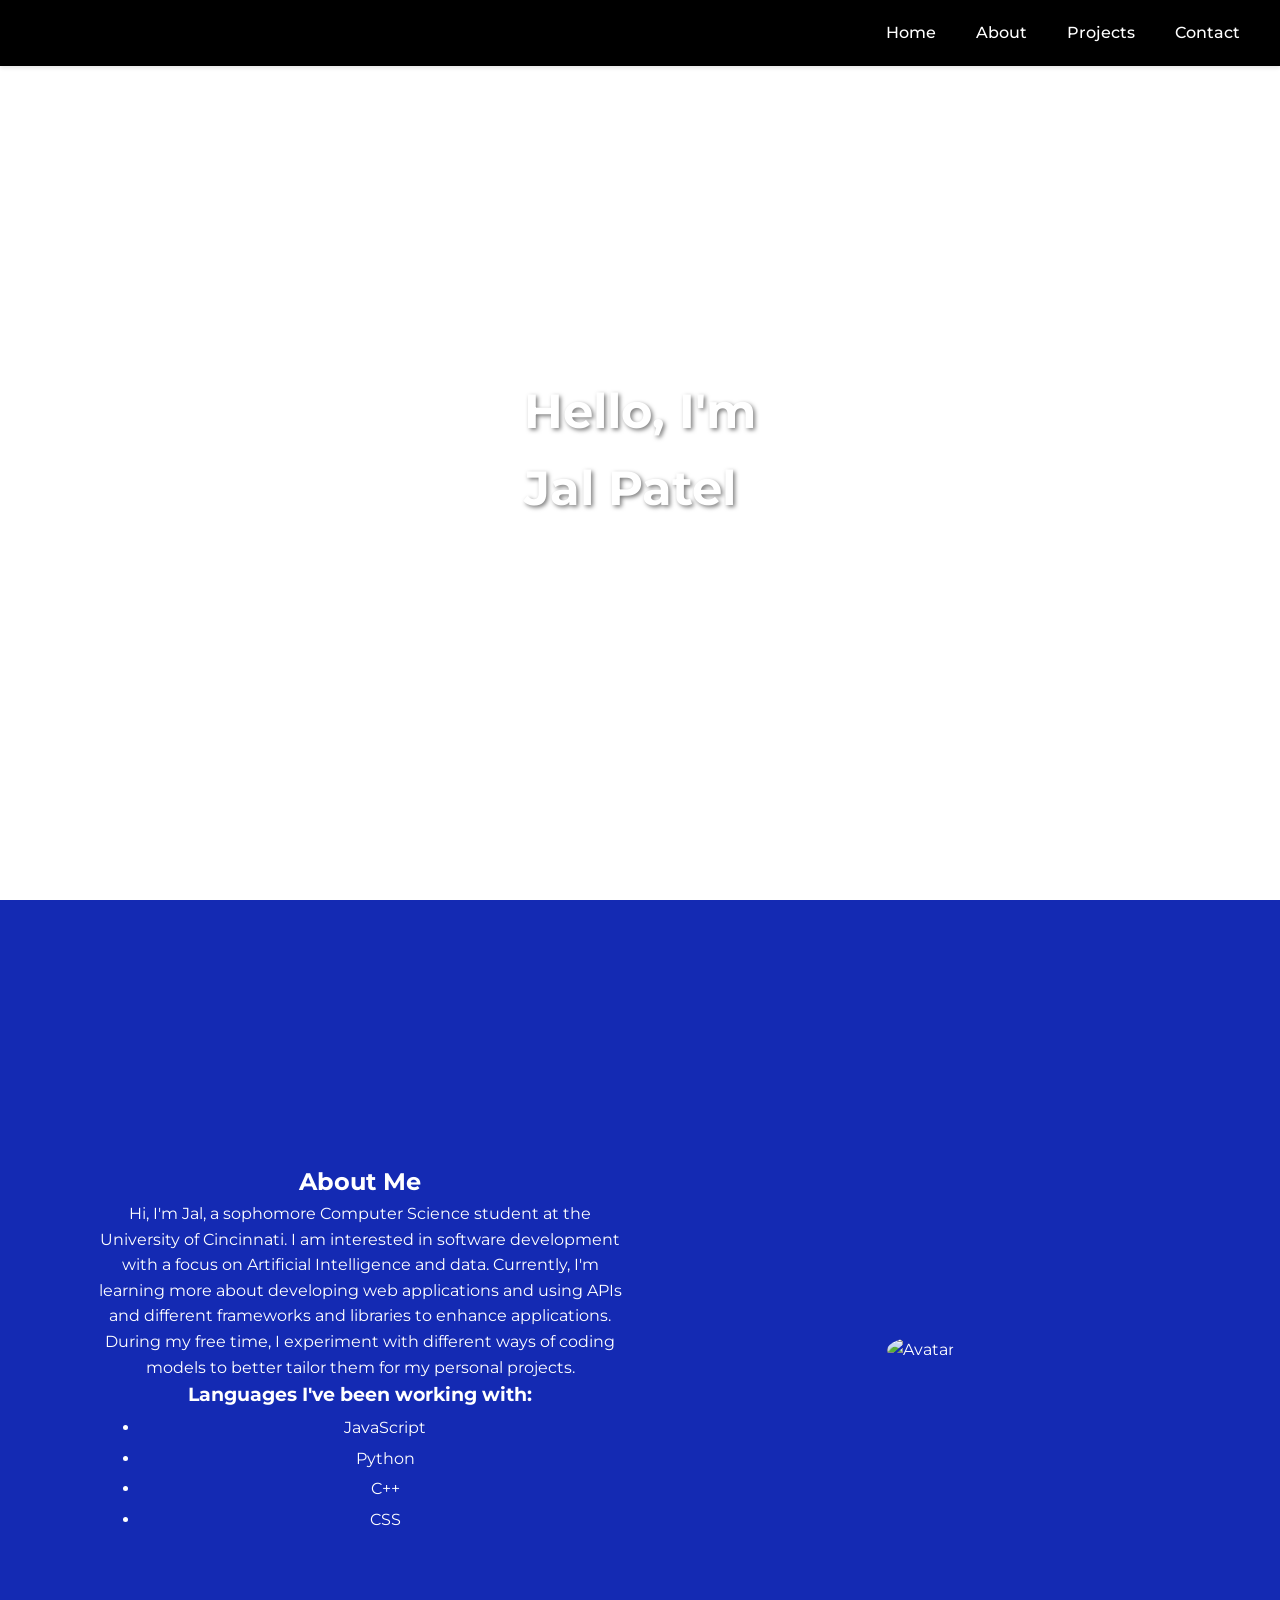
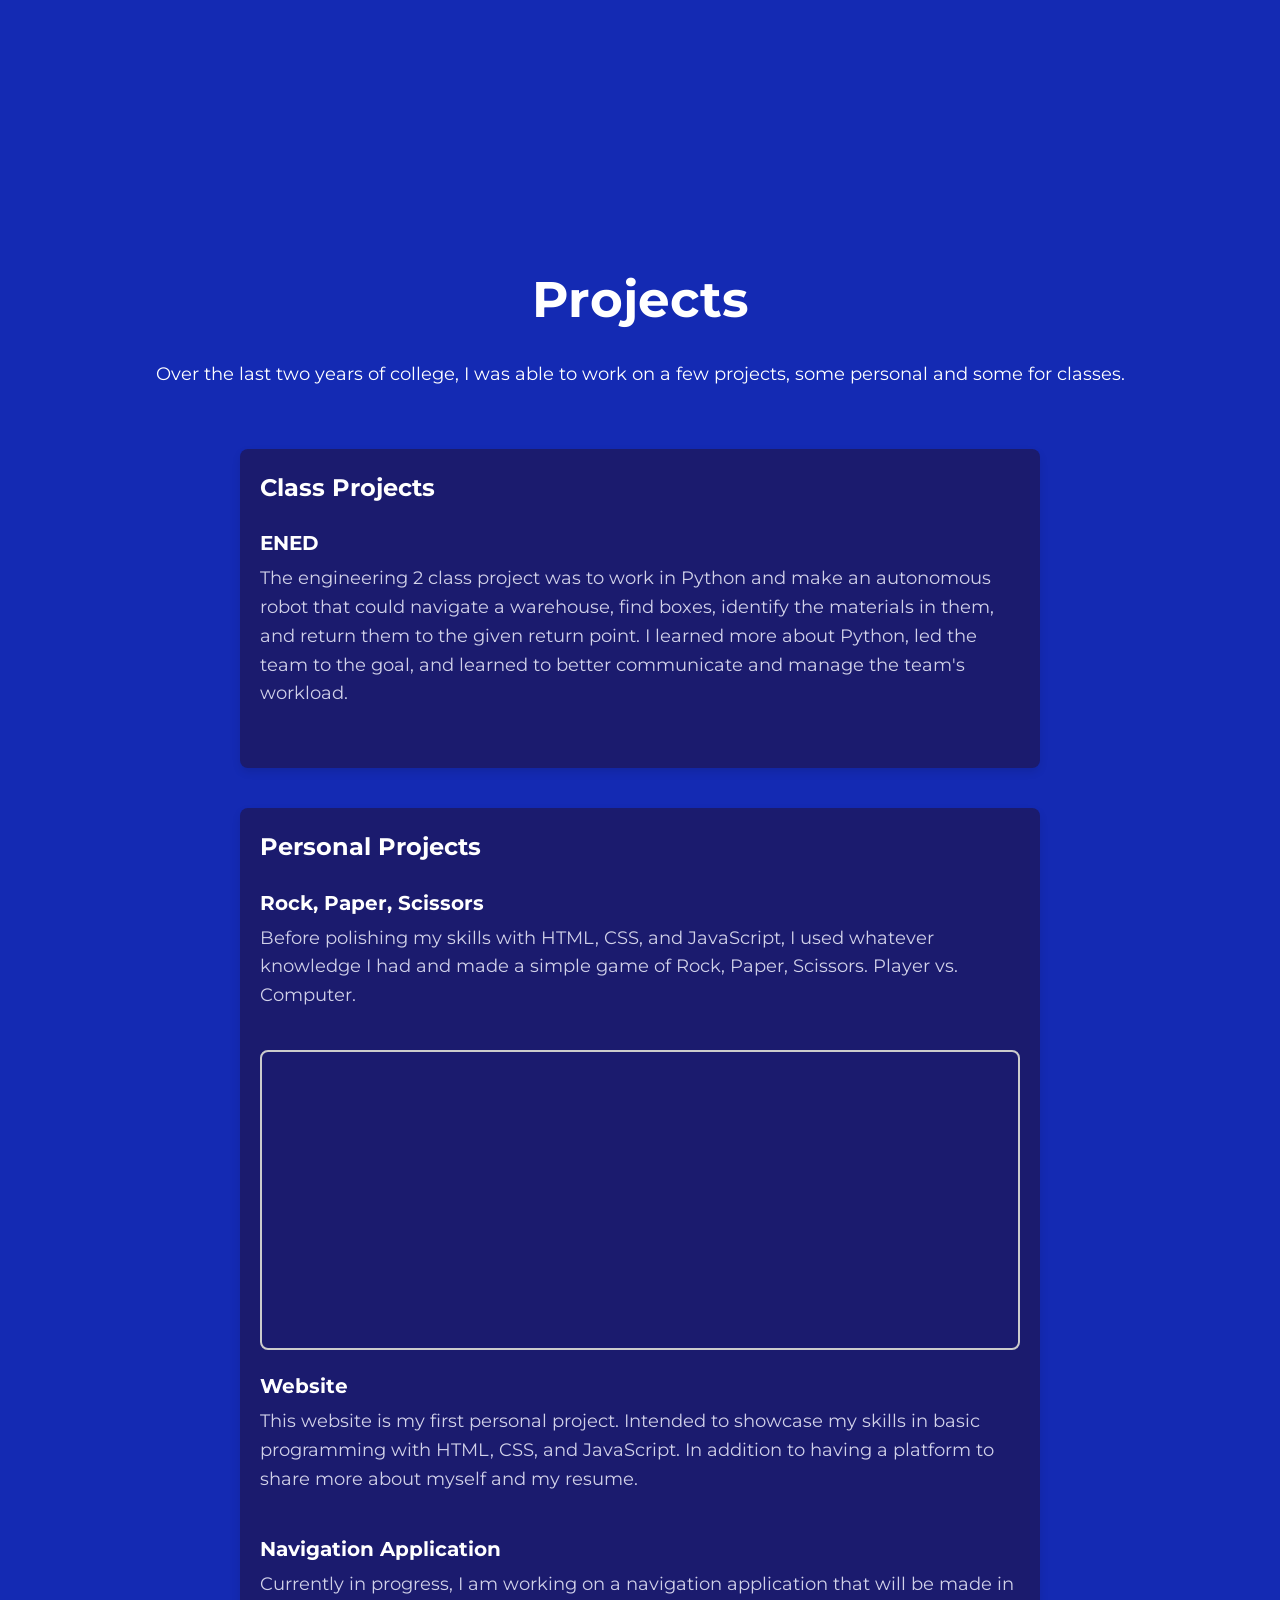
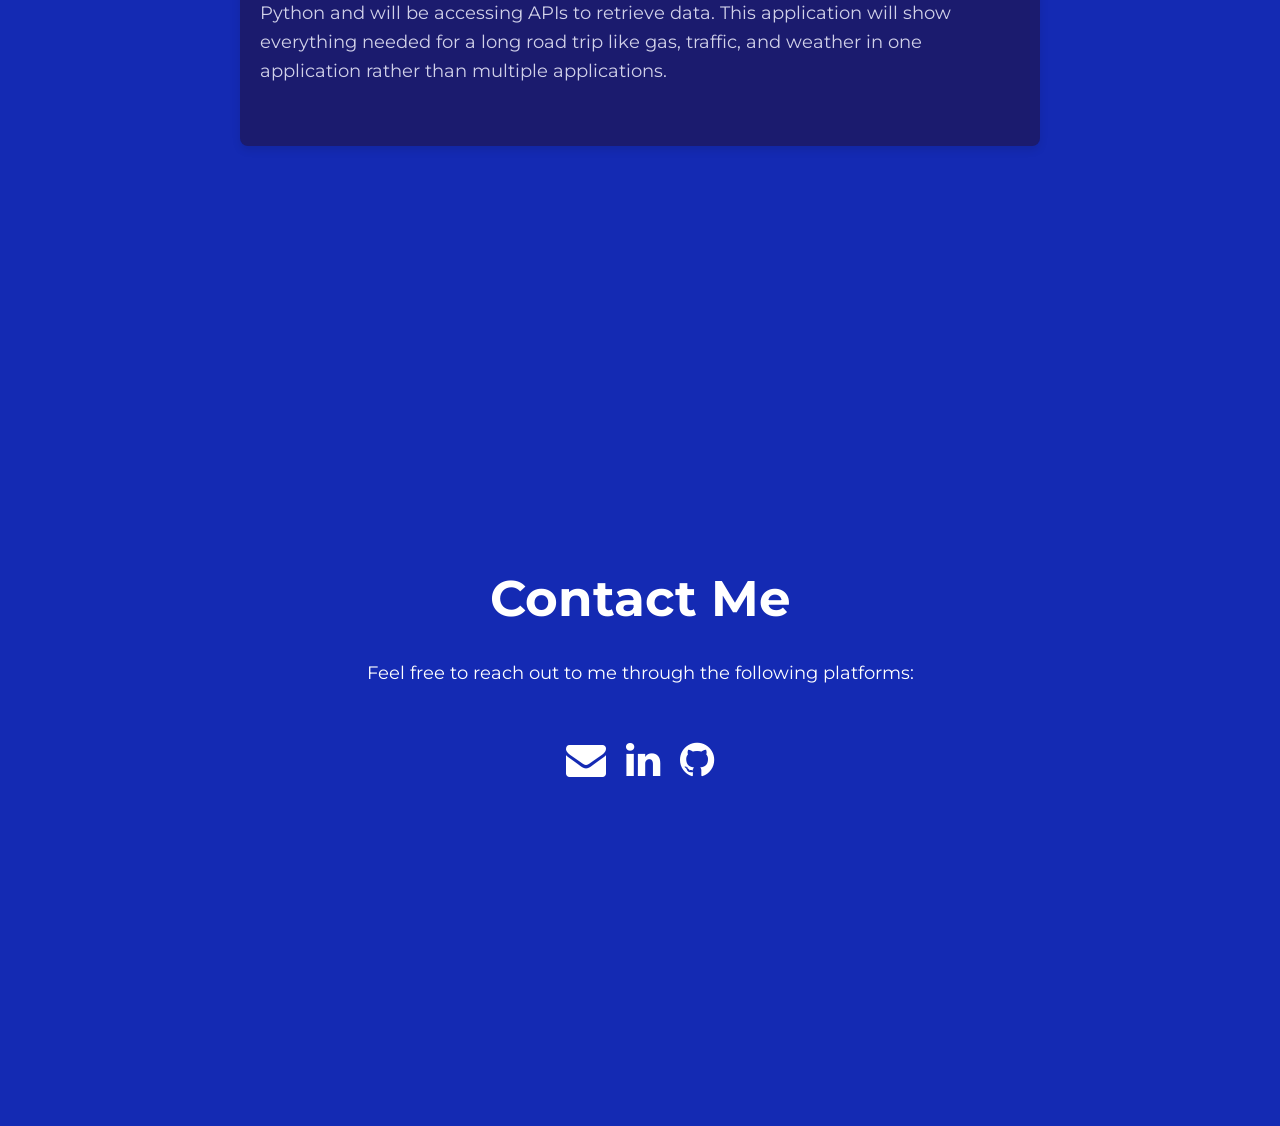
==== index.html @ 90224529 "Rename Resume.html to index.html" ====
<!DOCTYPE html>
<html>
<head>
    <title>Hello, I am Jal Patel</title>
    <meta charset="UTF-8">
    <meta name="viewport" content="width=device-width, initial-scale=1">
    <link rel="stylesheet" type="text/css" href="style.css">
    <link href="https://stackpath.bootstrapcdn.com/font-awesome/4.7.0/css/font-awesome.min.css" rel="stylesheet">
    <link href="https://fonts.googleapis.com/css2?family=Montserrat:wght@300;400;500;600;700;800;900&display=swap" rel="stylesheet">
</head>
<body>
<div class="header">
    <div class="navbar">
        <div class="logo">
        </div>
        <div class="menu">
            <ul>
                <li><a href="#home">Home</a></li>
                <li><a href="#about">About</a></li>
                <li><a href="#projects">Projects</a></li>
                <li><a href="#contact">Contact</a></li>
            </ul>
        </div>
    </div>
</div>   

<div class="banner" id="home">
    <div class="app-text">
        <h1><span>Hello,</span> I'm<br>Jal Patel</h1>
    </div>
</div>

<div id="about">
    <div class="about-content">
        <div class="about-text">
            <h2>About Me</h2>
            <p>Hi, I'm Jal, a sophomore Computer Science student at the University of Cincinnati. I am interested in software development with a focus on Artificial Intelligence and data. Currently, I'm learning more about developing web applications and using APIs and different frameworks and libraries to enhance applications. During my free time, I experiment with different ways of coding models to better tailor them for my personal projects.</p>
            <h3>Languages I've been working with:</h3>
            <ul>
                <li>JavaScript</li>
                <li>Python</li>
                <li>C++</li>
                <li>CSS</li>
            </ul>
        </div>
        <div class="about-image">
            <img src="https://media.licdn.com/dms/image/D5603AQGQewJBrC0TAg/profile-displayphoto-shrink_800_800/0/1684303809487?e=2147483647&v=beta&t=-R60oHyqKUeZtOD93l8VId96Xxd6eEWqaXRwIv1DSHw" alt="Avatar">
        </div>
    </div>
</div>


<div id="projects"> <!-- Projects Section -->
    <h2>Projects</h2>
    <p>Over the last two years of college, I was able to work on a few projects, some personal and some for classes.</p>
    
    <div class="project-section">
        <div class="project-card">
            <h3>Class Projects</h3>
            <div class="project-detail">
                <h4>ENED</h4>
                <p>The engineering 2 class project was to work in Python and make an autonomous robot that could navigate a warehouse, find boxes, identify the materials in them, and return them to the given return point. I learned more about Python, led the team to the goal, and learned to better communicate and manage the team's workload.</p>
            </div>
        </div>

        <div class="project-card">
            <h3>Personal Projects</h3>
            <div class="project-detail">
                <h4>Rock, Paper, Scissors</h4>
                <p>Before polishing my skills with HTML, CSS, and JavaScript, I used whatever knowledge I had and made a simple game of Rock, Paper, Scissors. Player vs. Computer.</p>
                <a href="https://patel4j5.github.io/Rock-Paper-Scissor/" target="_blank" class="iframe-link">
                    <div class="iframe-container">
                        <iframe src="https://patel4j5.github.io/Rock-Paper-Scissor/"></iframe>
                    </div>
                </a>
            </div>
            <div class="project-detail">
                <h4>Website</h4>
                <p>This website is my first personal project. Intended to showcase my skills in basic programming with HTML, CSS, and JavaScript. In addition to having a platform to share more about myself and my resume.</p>
            </div>
            <div class="project-detail">
                <h4>Navigation Application</h4>
                <p>Currently in progress, I am working on a navigation application that will be made in Python and will be accessing APIs to retrieve data. This application will show everything needed for a long road trip like gas, traffic, and weather in one application rather than multiple applications.</p>
            </div>
        </div>
    </div>
</div>



<div id="contact"> <!-- Contact Section -->
    <div class="contact-content">
        <h2>Contact Me</h2>
        <p>Feel free to reach out to me through the following platforms:</p>
        <div class="contact-icons">
            <a href="mailto:Patel4j5@mail.uc.edu"><i class="fa fa-envelope"></i></a>
            <a href="https://www.linkedin.com/in/jal-patel-73046823b/" target="_blank"><i class="fa fa-linkedin"></i></a>
            <a href="https://github.com/Patel4j5" target="_blank"><i class="fa fa-github"></i></a>
        </div>
    </div>
</div>



<script>
// JavaScript for smooth scrolling
document.querySelectorAll('a[href^="#"]').forEach(anchor => {
    anchor.addEventListener('click', function (e) {
        e.preventDefault();
        document.querySelector(this.hash).scrollIntoView({
            behavior: 'smooth'
        });
    });
});
</script>
<script src="scripts.js"></script>
</body>
</html>
---- style.css ----
/* Basic reset */
* {
    margin: 0;
    padding: 0;
    box-sizing: border-box;
}

body, html {
    font-family: 'Montserrat', sans-serif;
    line-height: 1.6;
    color: #333;
    overflow-x: hidden;
}

/* Navbar styling */
.navbar {
    display: flex;
    justify-content: space-between;
    align-items: center;
    background-color: #000;
    box-shadow: 0 2px 4px rgba(0,0,0,0.1);
    position: fixed;
    top: 0;
    width: 100%;
    z-index: 1000;
    padding: 0 20px;

}

.navbar .logo {
    width: 100px;
    height: 60px;
    background: url('your-logo-path.jpg') no-repeat center center;
    background-size: contain;
}

.navbar .menu ul {
    list-style: none;
    display: flex;
}

.navbar .menu ul li {
    padding: 20px;
}

.navbar .menu ul li a {
    text-decoration: none;
    color: white;
    font-weight: 500;
    transition: color 0.3s ease;
}

.navbar .menu ul li a:hover {
    color: #007bff;
}

/* Banner styling */
.banner {
    height: 100vh;
    background-image: url('https://img.freepik.com/premium-photo/blue-red-background-with-dark-blue-background-word-word-bottom_873925-5437.jpg');
    background-size: cover;
    background-position: center;
    display: flex;
    align-items: center;
    justify-content: center;
}

.banner .app-text h1 {
    font-size: 48px;
    color: white;
    text-shadow: 2px 2px 4px rgba(0,0,0,0.5);
}

/* Sections styling */
#about, #projects, #contact {
    padding: 60px 20px;
    transition: opacity 1s ease;
}

.about-content, #about {
    height: 100vh;
    background-color: #142ab3;
    color: white;
    display: flex;
    align-items: center;
    justify-content: center;
    text-align: center;
}

.about-content {
    max-width: 1100px;
    margin: 0 auto;
}

.about-text {
    flex: 1;
    padding-right: 20px;
}

.about-image {
    flex: 1;
    display: flex;
    justify-content: center;
}

.about-image img {
    border-radius: 50%;
    max-width: 70%;
    height: auto;
}

/* Adjusted spacing for bullet points */
.about-text ul {
    list-style-type: disc ;
    padding-left: 50px;
}

.about-text ul li {
    margin: 5px 0;
}

/* Projects Section */
#projects {
    background-color: #142ab3;
    color: white;
    padding: 60px 20px;
    text-align: center;
}

#projects h2 {
    font-size: 50px;
    margin-bottom: 20px;
}

#projects p {
    font-size: 18px;
    margin-bottom: 40px;
}

.project-section {
    display: flex;
    flex-direction: column;
    align-items: center;
}

.project-card {
    background: #1b1b6e;
    color: white;
    margin: 20px 0;
    padding: 20px;
    border-radius: 8px;
    width: 80%;
    max-width: 800px;
    box-shadow: 0 4px 8px rgba(0,0,0,0.1);
    text-align: left;
}

.project-card h3 {
    font-size: 24px;
    margin-bottom: 10px;
}

.project-detail {
    margin-top: 20px;
}

.project-detail h4 {
    font-size: 20px;
    margin-bottom: 5px;
}

.project-detail p {
    font-size: 16px;
    color: #d1d1e9;
}

/* Contact Section */
#contact {
    background-color: #142ab3;
    color: white;
    text-align: center;
    padding: 60px 20px;
    height: 100vh;
    display: flex;
    flex-direction: column;
    justify-content: center;
    align-items: center;
}

#contact h2 {
    font-size: 50px;
    margin-bottom: 20px;
}

#contact p {
    font-size: 18px;
    margin-bottom: 40px;
}

.contact-icons {
    display: flex;
    justify-content: center;
    gap: 20px;
}

.contact-icons a {
    color: white;
    font-size: 40px;
    transition: color 0.3s ease;
}

.contact-icons a:hover {
    color: #007bff;
}

/* Add this CSS to style the iframe and make it look clickable */
.iframe-container {
    position: relative;
    width: 100%;
    height: 300px;
    overflow: hidden;
    margin-top: 20px;
    border: 2px solid #ccc;
    border-radius: 8px;
    pointer-events: none; /* This prevents the iframe from being interactive */
}

.iframe-container iframe {
    width: 100%;
    height: 100%;
    border: none;
}

.iframe-link {
    display: block;
}
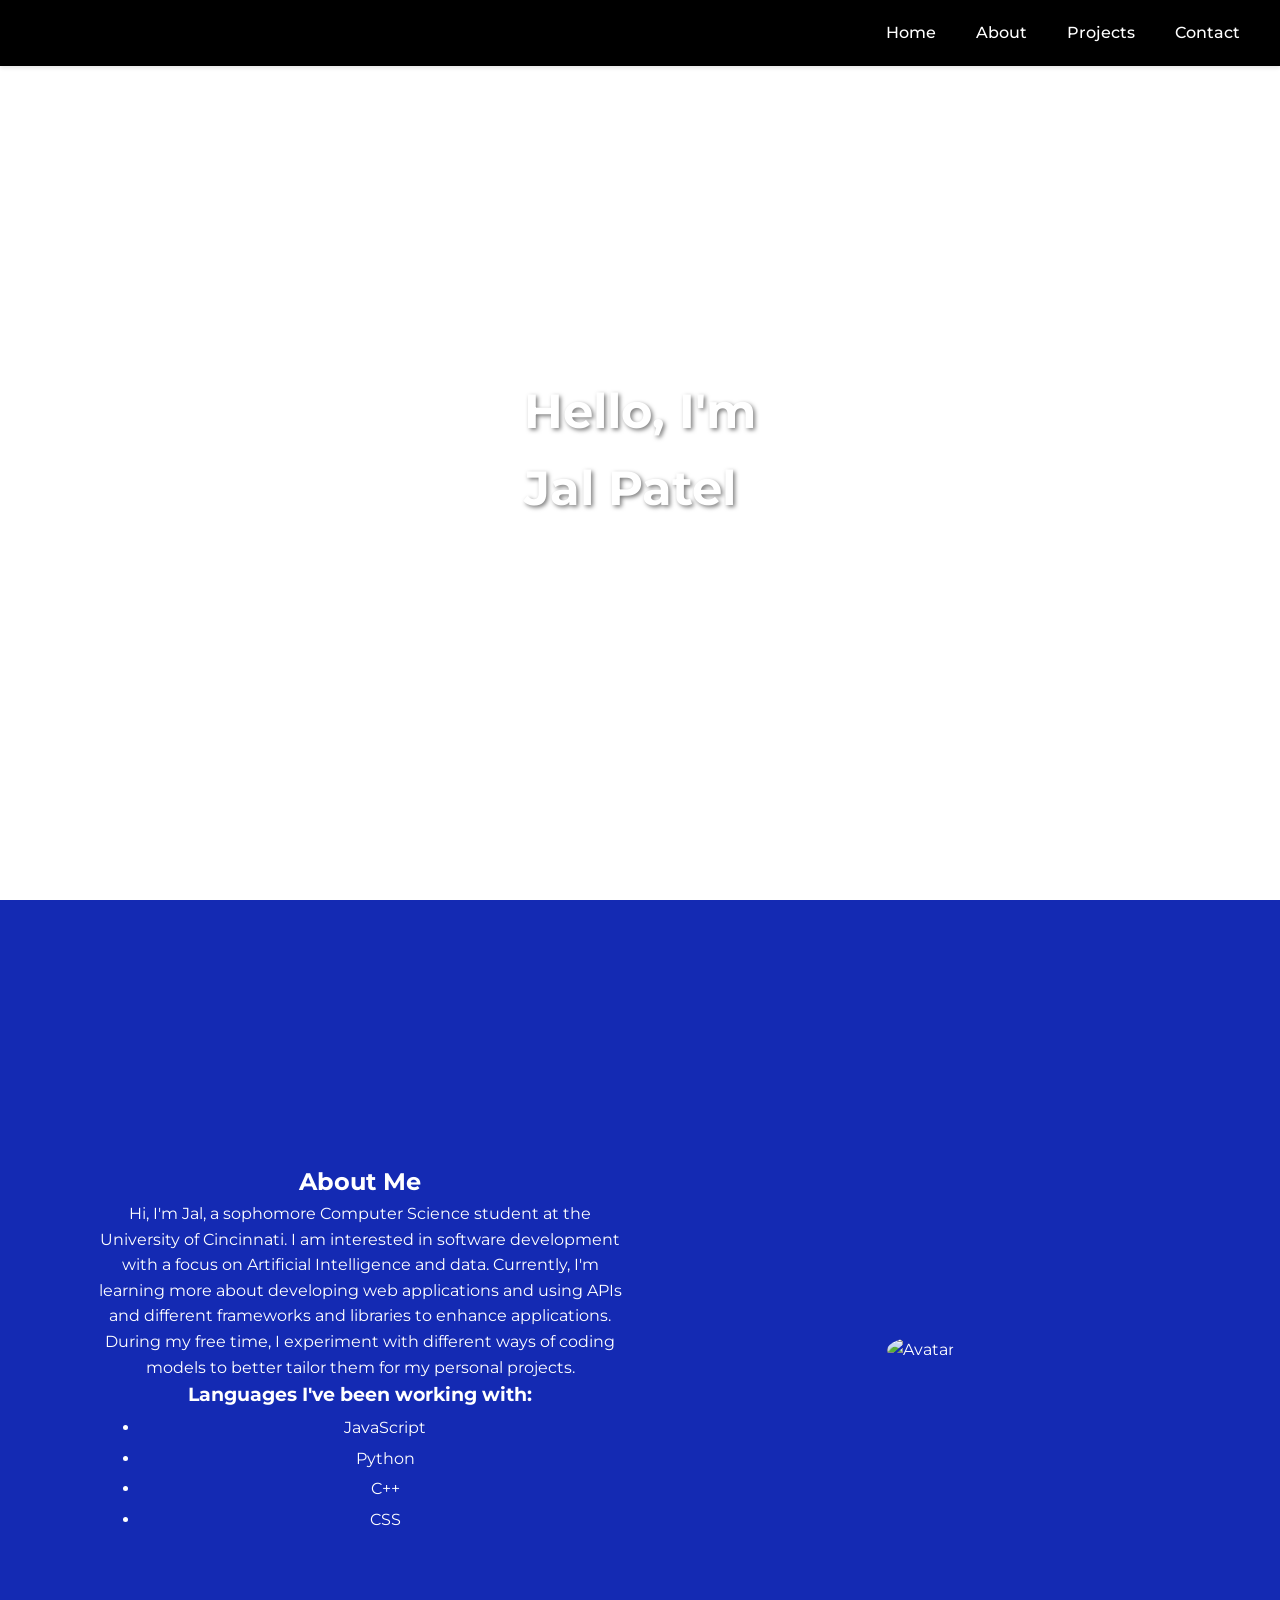
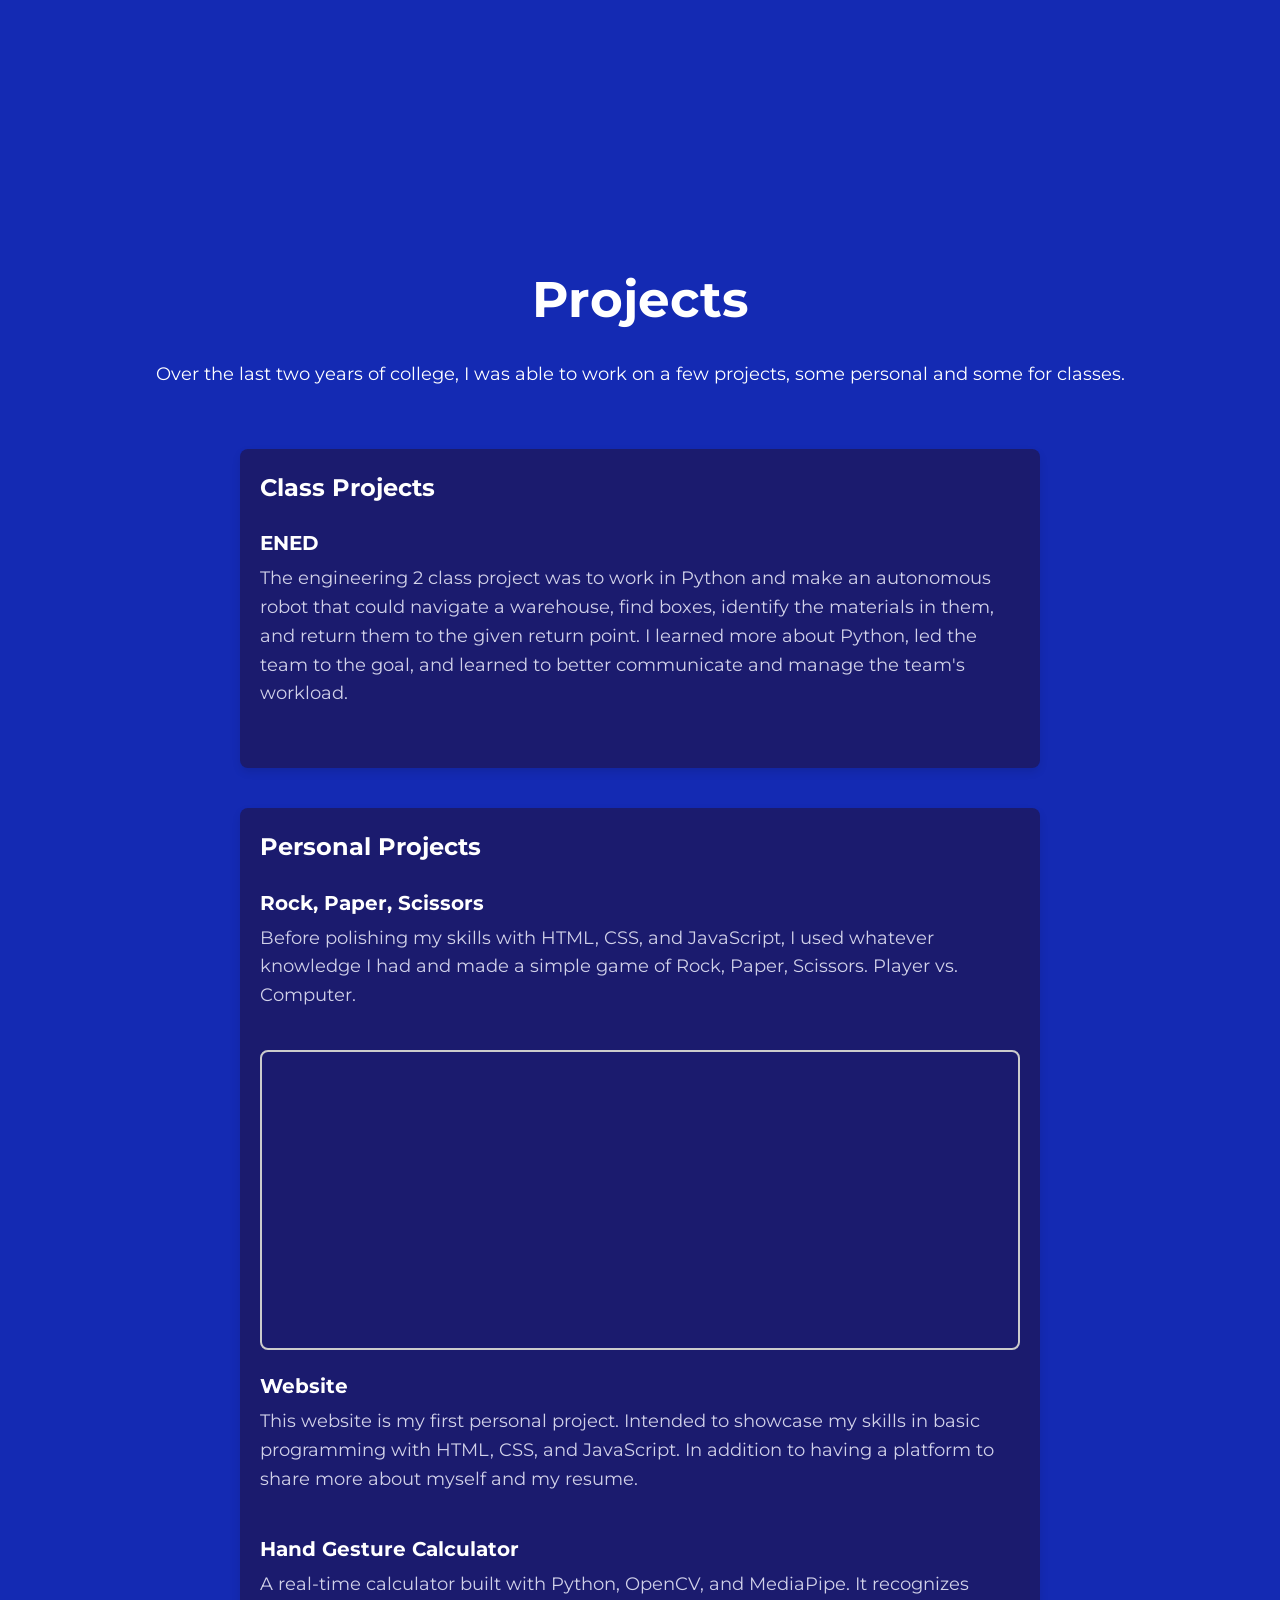
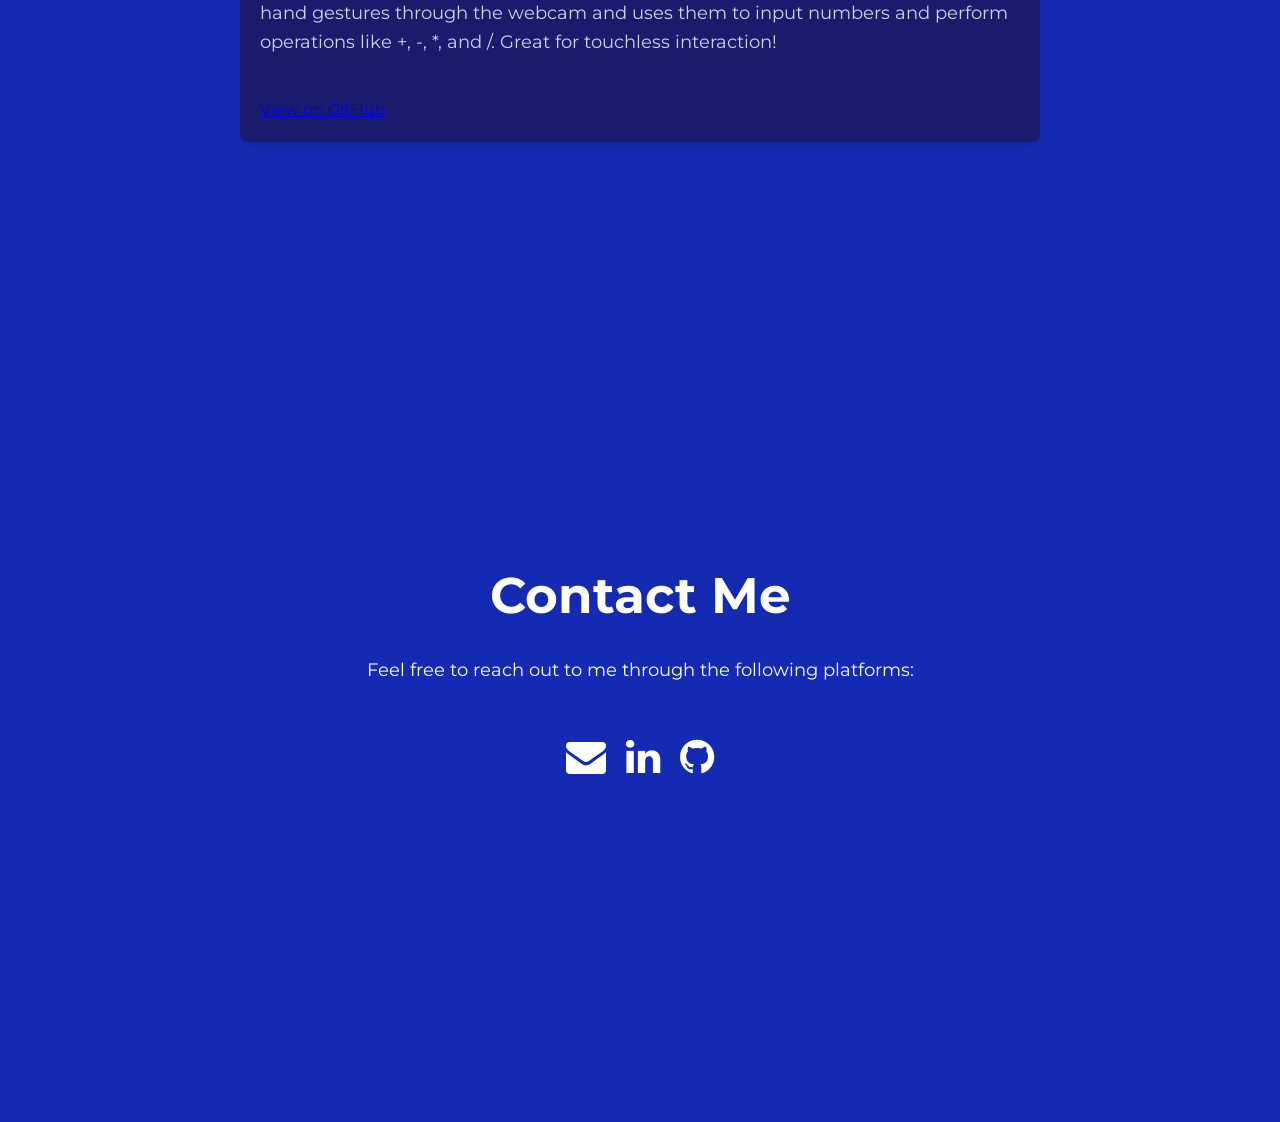
==== commit 8c11f699: "Update index.html" ====
--- a/index.html
+++ b/index.html
@@ -78,9 +78,11 @@
                 <h4>Website</h4>
                 <p>This website is my first personal project. Intended to showcase my skills in basic programming with HTML, CSS, and JavaScript. In addition to having a platform to share more about myself and my resume.</p>
             </div>
-            <div class="project-detail">
-                <h4>Navigation Application</h4>
-                <p>Currently in progress, I am working on a navigation application that will be made in Python and will be accessing APIs to retrieve data. This application will show everything needed for a long road trip like gas, traffic, and weather in one application rather than multiple applications.</p>
+           <div class="project-detail">
+                <h4>Hand Gesture Calculator</h4>
+                <p>A real-time calculator built with Python, OpenCV, and MediaPipe. It recognizes hand gestures through the webcam and uses them to input numbers and perform operations like +, -, *, and /. Great for touchless interaction!</p>
+                <a href="https://github.com/Patel4j5/hand-calc" target="_blank">View on GitHub</a>
+            </div>
             </div>
         </div>
     </div>
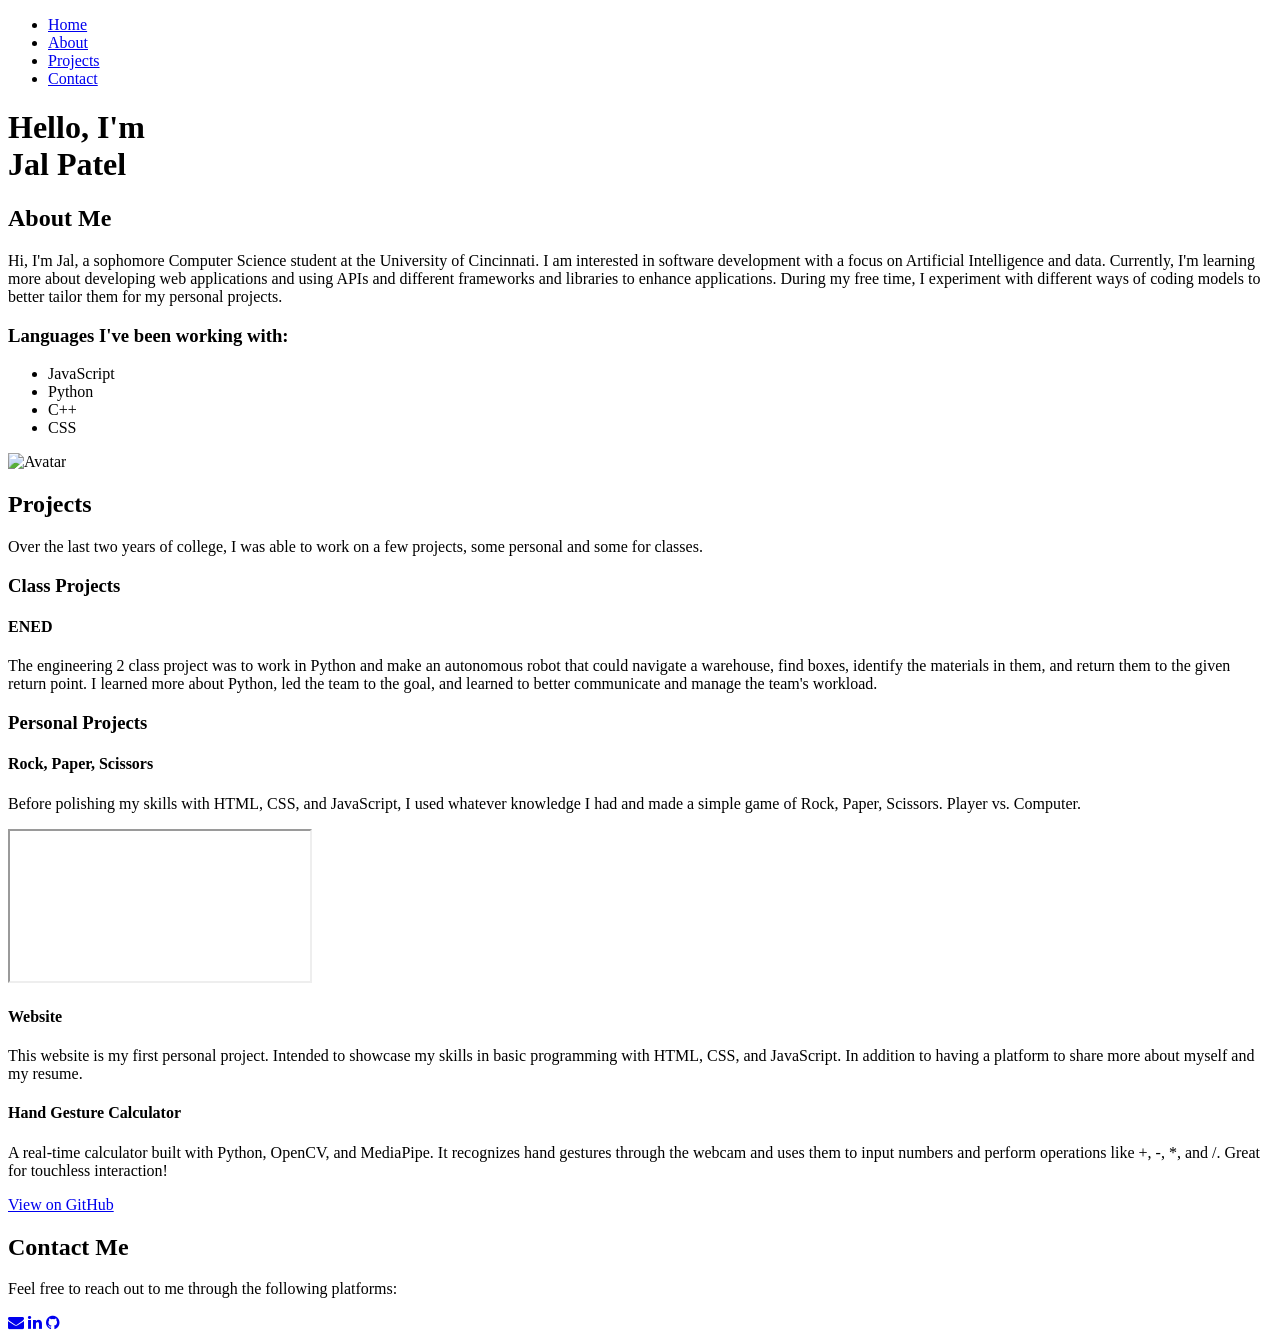
==== commit 4e9ebbd1: "Update index.html" ====
--- a/index.html
+++ b/index.html
@@ -4,7 +4,7 @@
     <title>Hello, I am Jal Patel</title>
     <meta charset="UTF-8">
     <meta name="viewport" content="width=device-width, initial-scale=1">
-    <link rel="stylesheet" type="text/css" href="style.css">
+    <link rel="stylesheet" type="text/css" href="assets/css/style.css">
     <link href="https://stackpath.bootstrapcdn.com/font-awesome/4.7.0/css/font-awesome.min.css" rel="stylesheet">
     <link href="https://fonts.googleapis.com/css2?family=Montserrat:wght@300;400;500;600;700;800;900&display=swap" rel="stylesheet">
 </head>
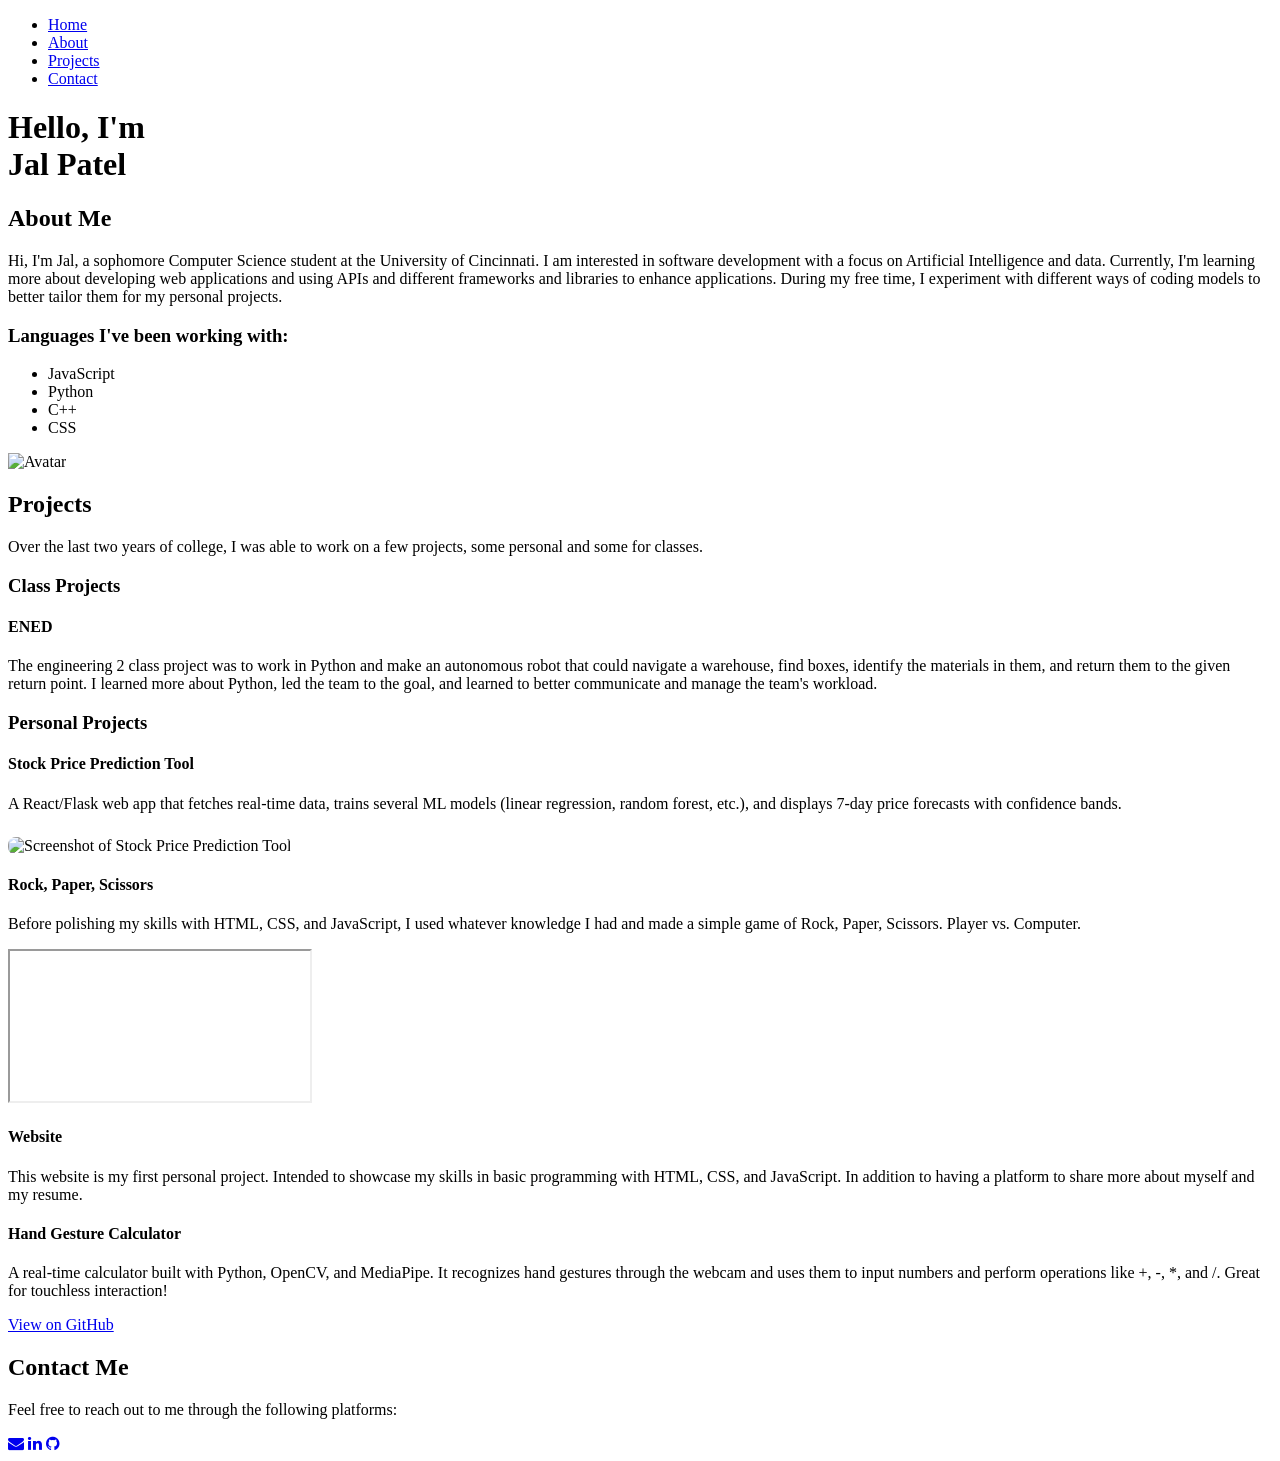
==== commit 44332ad8: "Update index.html" ====
--- a/index.html
+++ b/index.html
@@ -9,6 +9,7 @@
     <link href="https://fonts.googleapis.com/css2?family=Montserrat:wght@300;400;500;600;700;800;900&display=swap" rel="stylesheet">
 </head>
 <body>
+
 <div class="header">
     <div class="navbar">
         <div class="logo">
@@ -49,7 +50,6 @@
     </div>
 </div>
 
-
 <div id="projects"> <!-- Projects Section -->
     <h2>Projects</h2>
     <p>Over the last two years of college, I was able to work on a few projects, some personal and some for classes.</p>
@@ -65,6 +65,14 @@
 
         <div class="project-card">
             <h3>Personal Projects</h3>
+
+            <!-- Stock Price Prediction Tool -->
+            <div class="project-detail">
+                <h4>Stock Price Prediction Tool</h4>
+                <p>A React/Flask web app that fetches real-time data, trains several ML models (linear regression, random forest, etc.), and displays 7-day price forecasts with confidence bands.</p>
+                <img src="assets/images/stock_prediction.png" alt="Screenshot of Stock Price Prediction Tool" style="max-width:100%; height:auto; border-radius:8px; margin-top:8px;" />
+            </div>
+
             <div class="project-detail">
                 <h4>Rock, Paper, Scissors</h4>
                 <p>Before polishing my skills with HTML, CSS, and JavaScript, I used whatever knowledge I had and made a simple game of Rock, Paper, Scissors. Player vs. Computer.</p>
@@ -74,21 +82,20 @@
                     </div>
                 </a>
             </div>
-            <div class="project-detail">
+
+           <div class="project-detail">
                 <h4>Website</h4>
                 <p>This website is my first personal project. Intended to showcase my skills in basic programming with HTML, CSS, and JavaScript. In addition to having a platform to share more about myself and my resume.</p>
             </div>
+
            <div class="project-detail">
                 <h4>Hand Gesture Calculator</h4>
                 <p>A real-time calculator built with Python, OpenCV, and MediaPipe. It recognizes hand gestures through the webcam and uses them to input numbers and perform operations like +, -, *, and /. Great for touchless interaction!</p>
                 <a href="https://github.com/Patel4j5/hand-calc" target="_blank">View on GitHub</a>
             </div>
-            </div>
         </div>
     </div>
 </div>
-
-
 
 <div id="contact"> <!-- Contact Section -->
     <div class="contact-content">
@@ -101,8 +108,6 @@
         </div>
     </div>
 </div>
-
-
 
 <script>
 // JavaScript for smooth scrolling
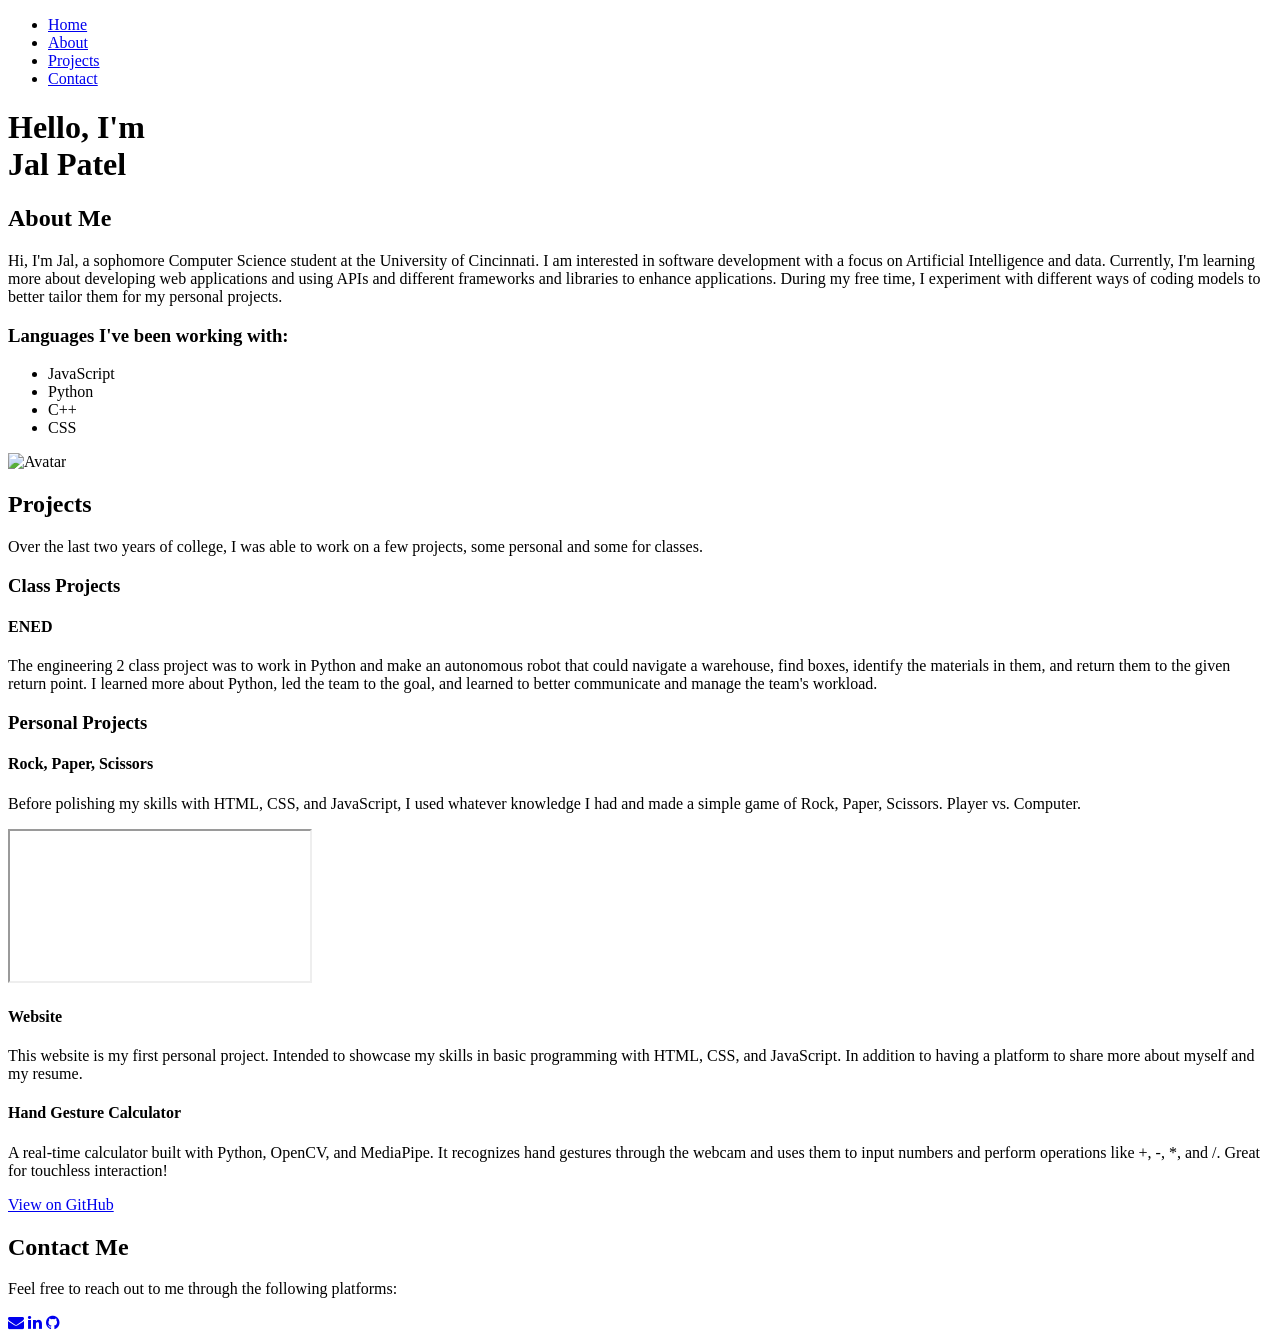
==== commit 4e539e60: "Update index.html" ====
--- a/index.html
+++ b/index.html
@@ -9,7 +9,6 @@
     <link href="https://fonts.googleapis.com/css2?family=Montserrat:wght@300;400;500;600;700;800;900&display=swap" rel="stylesheet">
 </head>
 <body>
-
 <div class="header">
     <div class="navbar">
         <div class="logo">
@@ -50,6 +49,7 @@
     </div>
 </div>
 
+
 <div id="projects"> <!-- Projects Section -->
     <h2>Projects</h2>
     <p>Over the last two years of college, I was able to work on a few projects, some personal and some for classes.</p>
@@ -65,14 +65,6 @@
 
         <div class="project-card">
             <h3>Personal Projects</h3>
-
-            <!-- Stock Price Prediction Tool -->
-            <div class="project-detail">
-                <h4>Stock Price Prediction Tool</h4>
-                <p>A React/Flask web app that fetches real-time data, trains several ML models (linear regression, random forest, etc.), and displays 7-day price forecasts with confidence bands.</p>
-                <img src="assets/images/stock_prediction.png" alt="Screenshot of Stock Price Prediction Tool" style="max-width:100%; height:auto; border-radius:8px; margin-top:8px;" />
-            </div>
-
             <div class="project-detail">
                 <h4>Rock, Paper, Scissors</h4>
                 <p>Before polishing my skills with HTML, CSS, and JavaScript, I used whatever knowledge I had and made a simple game of Rock, Paper, Scissors. Player vs. Computer.</p>
@@ -82,20 +74,21 @@
                     </div>
                 </a>
             </div>
-
-           <div class="project-detail">
+            <div class="project-detail">
                 <h4>Website</h4>
                 <p>This website is my first personal project. Intended to showcase my skills in basic programming with HTML, CSS, and JavaScript. In addition to having a platform to share more about myself and my resume.</p>
             </div>
-
            <div class="project-detail">
                 <h4>Hand Gesture Calculator</h4>
                 <p>A real-time calculator built with Python, OpenCV, and MediaPipe. It recognizes hand gestures through the webcam and uses them to input numbers and perform operations like +, -, *, and /. Great for touchless interaction!</p>
                 <a href="https://github.com/Patel4j5/hand-calc" target="_blank">View on GitHub</a>
             </div>
+            </div>
         </div>
     </div>
 </div>
+
+
 
 <div id="contact"> <!-- Contact Section -->
     <div class="contact-content">
@@ -108,6 +101,8 @@
         </div>
     </div>
 </div>
+
+
 
 <script>
 // JavaScript for smooth scrolling
